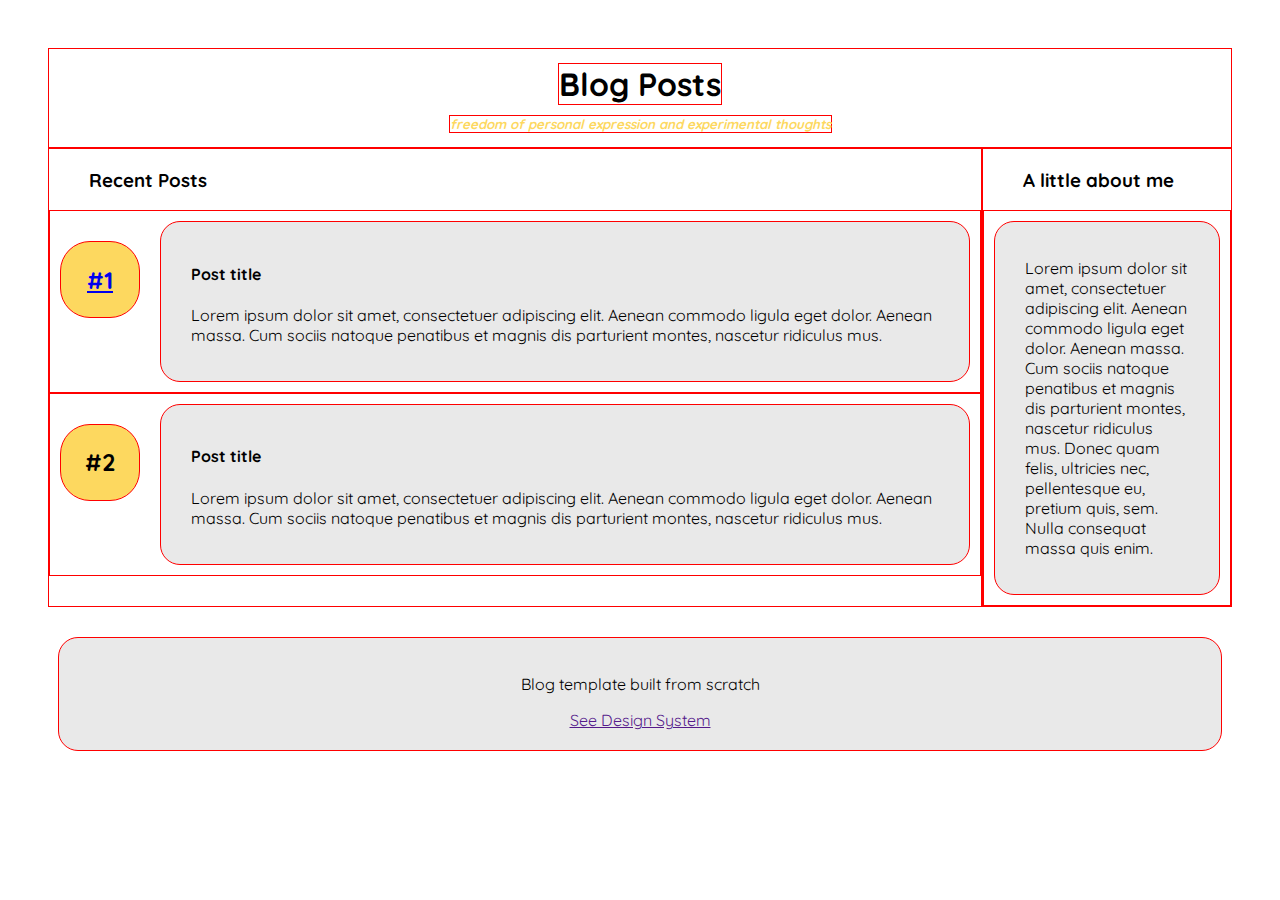
==== blog-hp.html @ 50d502f3 "Blog homepage mvp done." ====
<!DOCTYPE html>
<html lang="en">
  <head>
    <meta charset="utf-8" />
    <title>Geran's Blog</title>
    <meta
      content="width=device-width, initial-scale=1, maximum-scale=1"
      name="viewport"
    />
    <link rel="stylesheet"
    href="https://fonts.googleapis.com/css?family=Quicksand">
    <link rel="stylesheet" href="css/style.css">
    <link rel="stylesheet" href="css/style_large.css">
  </head>

  <body>
  <div class = "container">

    <div class="header">
      <h1>Blog Posts</h1>
      <h5><em><strong>freedom of personal expression and experimental thoughts</strong> </em></h5>
    </div>

    <section class="self">
      <h3 style="margin-left: 40px;">A little about me</h3>
      <div class="dummy-container">
        <div class = "box">
          <p>Lorem ipsum dolor sit amet, consectetuer adipiscing elit. Aenean commodo ligula eget dolor. Aenean massa. Cum sociis natoque penatibus et magnis dis parturient montes, nascetur ridiculus mus. Donec quam felis, ultricies nec, pellentesque eu, pretium quis, sem. Nulla consequat massa quis enim. </p>
        </div>
      </div>
    </section>


    <section class="content">
      <h3>Recent Posts</h3>
      <div class="blog-container">
        <a href="#">
          <div class="number-box",class = "nav-link">
            <h4>#1</h4>
          </div>
        </a>
        <div class="posts">
          <h4 style="margin-left: 10px;"><a href="#" class="nav-link">
            Post title</a></h4>
          <p>Lorem ipsum dolor sit amet, consectetuer adipiscing elit. Aenean commodo ligula eget dolor. Aenean massa. Cum sociis natoque penatibus et magnis dis parturient montes, nascetur ridiculus mus. </p>
        </div>
      </div>
      <div class="blog-container">
        <a href="#", class = nav-link>
          <div class="number-box">
            <h4>#2</h4>
          </div>
        </a>
        <div class="posts">
          <h4 style="margin-left: 10px;"><a href="#" class="nav-link">
            Post title</a></h4>
          <p>Lorem ipsum dolor sit amet, consectetuer adipiscing elit. Aenean commodo ligula eget dolor. Aenean massa. Cum sociis natoque penatibus et magnis dis parturient montes, nascetur ridiculus mus. </p>
        </div>
      </div>
    </section>


    <footer class="footer box">
      <p>Blog template built from scratch</p>
      <a href="">See Design System</a>
    </footer>
  </div>
  </body>
</html>
---- css/style.css ----
body {
  font-family: 'Quicksand', Helvetica, sans-serif;
  padding: 20px;
  background: #fff;
}
.container {
  padding: 10px;
  display: grid;
  grid-template-columns: repeat(3, 1fr); 
  grid-template-rows: [Header]80px [self] auto [ct_ln] auto [ft] auto;
  grid-template-areas: 
  "hd hd hd"
  "sf sf sf"
  "ct ct ct"
  "ft ft ft";
}
.dummy-container {
  border: 1px solid red;
}

.blog-container {
  border: 1px solid red;
  display: grid;
  grid-template-columns: 100px 1fr;
  grid-template-areas: "color-box post";
  /* padding: 20px;
  border-radius: 20px;
  margin: 10px; */
}
.number-box {
  border: 1px solid red;
  grid-area: color-box;
  background: rgb(253, 216, 95);
  display: flex;
  justify-content: center; 
  align-items: center;
  border-radius: 30px;
  margin: 10px;
  margin-top: 30px;
  height: 75px;
  font-size: x-large;
}
.posts {
  border: 1px solid red;
  background: #e9e9e9;
  padding: 20px;
  border-radius: 20px;
  margin: 10px;
  grid-area: post;
  }
.box {
  border: 1px solid red;
  background: #e9e9e9;
  padding: 20px;
  border-radius: 20px;
  margin: 10px;
  }
.header {
  border: 1px solid red;
  grid-area: hd;
  display: flex;
  flex-direction: column;
  justify-content: center;
  align-items: center; 
}
.self {
  grid-area: sf;
  border: 1px solid red;
}
.content {
  border: 1px solid red;
  grid-area: ct;
  display: flex;
  flex-direction: column;
}
.footer {
  border: 1px solid red;
  grid-area: ft; 
  text-align: center;
  margin-top: 30px;
}
.nav-link:link {
  color: #000;
  text-decoration: none;
}
.nav-link:visited {
  /* color: #000; */
  text-decoration: none;
}
.nav-link:hover {
   color: #000;
   text-decoration: underline;
}
.nav-link:active {
   color: #000;
   text-decoration: none;
}
p {
  margin-left: 10px; 
  margin-right: 10px;
}
h1 {
  border: 1px solid red;
  margin-bottom: 0;
}
h3 {
  margin-left: 40px;
}
h5 {
  color: rgb(253, 216, 95);
  border: 1px solid red;
  margin-top: 10px;
}
img {
  object-fit: cover;
  width: 50%;
  height: 260px;
}
---- css/style_large.css ----
@media(min-width:900px){
    .container {
      max-width: 1400px;
      padding: 20px;
      margin: auto; 
      /* setting up grids */
      display:grid;
      grid-template-columns: [line1] 1fr [line2] 1fr [line3] 250px [line4];
      grid-template-rows: 100px [line1] auto [line2] auto;
      grid-template-areas: 
      "hd hd hd"
      "ct ct sf"
      "ft ft ft";
    }
  } /* mid-width container for larger screens */
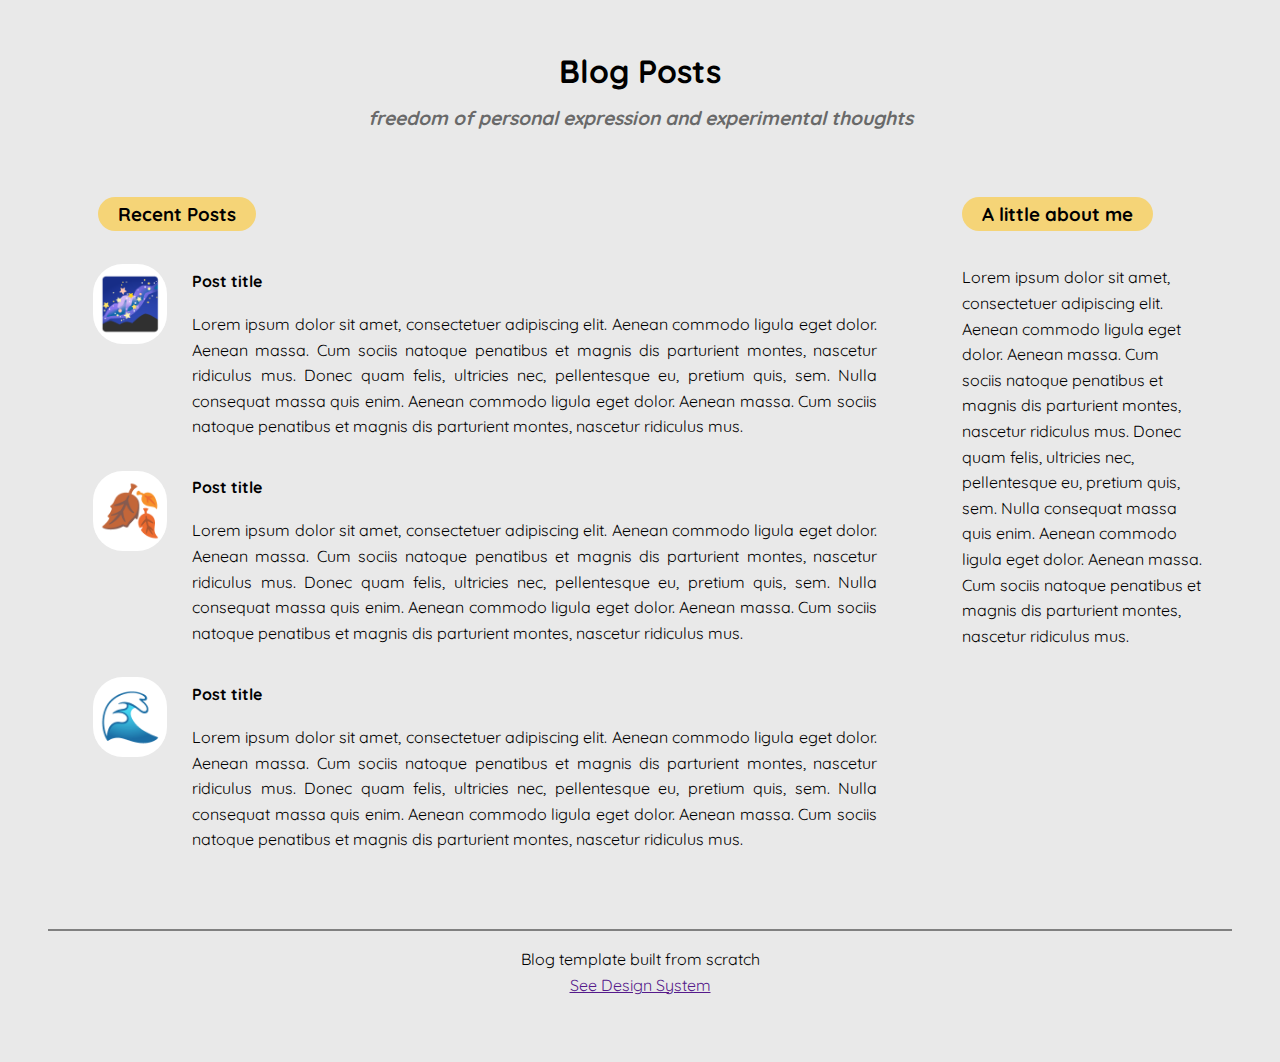
==== commit a4a194d2: "blog-hp updated w minor adjustments to blog-post" ====
--- a/blog-hp.html
+++ b/blog-hp.html
@@ -14,55 +14,54 @@
   </head>
 
   <body>
-  <div class = "container">
+  <div class = "layout">
 
-    <div class="header">
+    <header>
       <h1>Blog Posts</h1>
-      <h5><em><strong>freedom of personal expression and experimental thoughts</strong> </em></h5>
-    </div>
+      <h5><em><strong>freedom of personal expression and experimental thoughts</strong></em></h5>
+    </header>
 
     <section class="self">
-      <h3 style="margin-left: 40px;">A little about me</h3>
+      <h3>A little about me</h3>
       <div class="dummy-container">
-        <div class = "box">
-          <p>Lorem ipsum dolor sit amet, consectetuer adipiscing elit. Aenean commodo ligula eget dolor. Aenean massa. Cum sociis natoque penatibus et magnis dis parturient montes, nascetur ridiculus mus. Donec quam felis, ultricies nec, pellentesque eu, pretium quis, sem. Nulla consequat massa quis enim. </p>
+        <!-- to align left and right column -->
+        <p>Lorem ipsum dolor sit amet, consectetuer adipiscing elit. Aenean commodo ligula eget dolor. Aenean massa. Cum sociis natoque penatibus et magnis dis parturient montes, nascetur ridiculus mus. Donec quam felis, ultricies nec, pellentesque eu, pretium quis, sem. Nulla consequat massa quis enim. Aenean commodo ligula eget dolor. Aenean massa. Cum sociis natoque penatibus et magnis dis parturient montes, nascetur ridiculus mus.</p>
+    </section>
+
+    <section  class="content">
+      <h3>Recent Posts</h3>
+      <!-- <a href="#" class = "nav-link"  ></a> -->
+      <div class="post"  onclick="location.href='#';">
+        <button><span> 🌌 </span></button>
+        <div>
+          <h4 style="margin-left: 10px;"><a href="#" class="nav-link">Post title</a></h4>
+          <p>Lorem ipsum dolor sit amet, consectetuer adipiscing elit. Aenean commodo ligula eget dolor. Aenean massa. Cum sociis natoque penatibus et magnis dis parturient montes, nascetur ridiculus mus. Donec quam felis, ultricies nec, pellentesque eu, pretium quis, sem. Nulla consequat massa quis enim. Aenean commodo ligula eget dolor. Aenean massa. Cum sociis natoque penatibus et magnis dis parturient montes, nascetur ridiculus mus.
+          </p>
         </div>
       </div>
+      <div class="post"  onclick="location.href='#';">
+        <button><span> 🍂 </span></button>
+        <div>
+          <h4 style="margin-left: 10px;"><a href="#" class="nav-link">Post title</a></h4>
+          <p>Lorem ipsum dolor sit amet, consectetuer adipiscing elit. Aenean commodo ligula eget dolor. Aenean massa. Cum sociis natoque penatibus et magnis dis parturient montes, nascetur ridiculus mus. Donec quam felis, ultricies nec, pellentesque eu, pretium quis, sem. Nulla consequat massa quis enim. Aenean commodo ligula eget dolor. Aenean massa. Cum sociis natoque penatibus et magnis dis parturient montes, nascetur ridiculus mus.
+          </p>
+        </div>
+      </div>
+      <div class="post"  onclick="location.href='#';">
+        <button><span> 🌊 </span></button>
+        <div>
+          <h4 style="margin-left: 10px;"><a href="#" class="nav-link">Post title</a></h4>
+          <p>Lorem ipsum dolor sit amet, consectetuer adipiscing elit. Aenean commodo ligula eget dolor. Aenean massa. Cum sociis natoque penatibus et magnis dis parturient montes, nascetur ridiculus mus. Donec quam felis, ultricies nec, pellentesque eu, pretium quis, sem. Nulla consequat massa quis enim. Aenean commodo ligula eget dolor. Aenean massa. Cum sociis natoque penatibus et magnis dis parturient montes, nascetur ridiculus mus.
+          </p>
+        </div>
+      </div>
+
+
     </section>
 
-
-    <section class="content">
-      <h3>Recent Posts</h3>
-      <div class="blog-container">
-        <a href="#">
-          <div class="number-box",class = "nav-link">
-            <h4>#1</h4>
-          </div>
-        </a>
-        <div class="posts">
-          <h4 style="margin-left: 10px;"><a href="#" class="nav-link">
-            Post title</a></h4>
-          <p>Lorem ipsum dolor sit amet, consectetuer adipiscing elit. Aenean commodo ligula eget dolor. Aenean massa. Cum sociis natoque penatibus et magnis dis parturient montes, nascetur ridiculus mus. </p>
-        </div>
-      </div>
-      <div class="blog-container">
-        <a href="#", class = nav-link>
-          <div class="number-box">
-            <h4>#2</h4>
-          </div>
-        </a>
-        <div class="posts">
-          <h4 style="margin-left: 10px;"><a href="#" class="nav-link">
-            Post title</a></h4>
-          <p>Lorem ipsum dolor sit amet, consectetuer adipiscing elit. Aenean commodo ligula eget dolor. Aenean massa. Cum sociis natoque penatibus et magnis dis parturient montes, nascetur ridiculus mus. </p>
-        </div>
-      </div>
-    </section>
-
-
-    <footer class="footer box">
-      <p>Blog template built from scratch</p>
-      <a href="">See Design System</a>
+    <footer>
+      <p>Blog template built from scratch<br>
+      <a href="">See Design System</a></p>
     </footer>
   </div>
   </body>
--- a/css/style.css
+++ b/css/style.css
@@ -1,62 +1,74 @@
 body {
   font-family: 'Quicksand', Helvetica, sans-serif;
   padding: 20px;
-  background: #fff;
+  background: #e9e9e9;
 }
-.container {
+.layout {
   padding: 10px;
   display: grid;
+  margin: auto;
+  
   grid-template-columns: repeat(3, 1fr); 
-  grid-template-rows: [Header]80px [self] auto [ct_ln] auto [ft] auto;
+  grid-template-rows: [Header]100px [self] auto [ct_ln] auto [ft] auto;
   grid-template-areas: 
   "hd hd hd"
   "sf sf sf"
   "ct ct ct"
   "ft ft ft";
 }
-.dummy-container {
-  border: 1px solid red;
+
+.content {
+  /* border: 1px solid red; */
+  grid-area: ct;
+  display: flex;
+  flex-direction: column;
+  justify-content: space-between;
+  margin: 30px;
+}
+div.post {
+  /* border: 1px solid red; */
+  border-radius: 30px;
+  display: flex;
+  flex-direction: row;
+  justify-content: space-around;
+  align-content: center;
+  transition: 0.3s;
+}
+div.post > button {
+  /* border: 1px solid red; */
+  background-color: white;
+  border-radius: 30px;
+  border: none;
+  height: 80px; 
+  width: auto;
+  text-align: center;
+  vertical-align:middle; 
+  transition: 0.3s;
+  margin: 15px;
+}
+div.post:hover {
+  background-color: white;
+  cursor: pointer;
+  box-shadow: 0px 0px 10px #888888;
+  margin-bottom: 10px;
+}
+div.post:hover > button:hover {
+  background-color: rgb(245, 212, 119);
+  cursor: pointer;
 }
 
-.blog-container {
-  border: 1px solid red;
-  display: grid;
-  grid-template-columns: 100px 1fr;
-  grid-template-areas: "color-box post";
-  /* padding: 20px;
-  border-radius: 20px;
-  margin: 10px; */
+div.post p {
+  /* adjust texts within each 'post\blog' card */
+  text-align: justify;
+  margin-right: 15px;
 }
-.number-box {
-  border: 1px solid red;
-  grid-area: color-box;
-  background: rgb(253, 216, 95);
-  display: flex;
-  justify-content: center; 
-  align-items: center;
-  border-radius: 30px;
-  margin: 10px;
-  margin-top: 30px;
-  height: 75px;
-  font-size: x-large;
+button > span {
+  /* to fix emoji\icon size. */
+  font-size:50px;
 }
-.posts {
-  border: 1px solid red;
-  background: #e9e9e9;
-  padding: 20px;
-  border-radius: 20px;
-  margin: 10px;
-  grid-area: post;
-  }
-.box {
-  border: 1px solid red;
-  background: #e9e9e9;
-  padding: 20px;
-  border-radius: 20px;
-  margin: 10px;
-  }
-.header {
-  border: 1px solid red;
+
+header {
+  /* border: 1px solid red; */
   grid-area: hd;
   display: flex;
   flex-direction: column;
@@ -65,16 +77,18 @@
 }
 .self {
   grid-area: sf;
-  border: 1px solid red;
-}
-.content {
-  border: 1px solid red;
-  grid-area: ct;
+  /* border: 1px solid red; */
   display: flex;
   flex-direction: column;
+  margin: 30px 10px;
 }
-.footer {
-  border: 1px solid red;
+.self p {
+  padding: 0px 20px;
+  text-align: left;
+}
+footer {
+  /* border: 1px solid red; */
+  border-top: 2px solid gray;
   grid-area: ft; 
   text-align: center;
   margin-top: 30px;
@@ -84,7 +98,6 @@
   text-decoration: none;
 }
 .nav-link:visited {
-  /* color: #000; */
   text-decoration: none;
 }
 .nav-link:hover {
@@ -96,20 +109,29 @@
    text-decoration: none;
 }
 p {
-  margin-left: 10px; 
-  margin-right: 10px;
+  padding-right: 10px;
+  padding-left: 10px;
+  line-height: 1.6;
 }
 h1 {
-  border: 1px solid red;
+  /* border: 1px solid red; */
   margin-bottom: 0;
 }
-h3 {
-  margin-left: 40px;
+section h3 {
+  margin-left: 20px;
+  background-color: rgb(245, 212, 119);
+  padding: 5px 20px;
+  border-radius: 20px;
+  width: auto;
+  align-self: flex-start;
 }
-h5 {
-  color: rgb(253, 216, 95);
-  border: 1px solid red;
+header > h5 {
+  color: dimgrey;
+    /* border: 1px solid red; */
   margin-top: 10px;
+  padding: 5px;
+  font-size: 1.2rem;
+  /* text-shadow: 2px 2px 4px #000000; */
 }
 img {
   object-fit: cover;
--- a/css/style_large.css
+++ b/css/style_large.css
@@ -1,15 +1,17 @@
+/* mid-width container for larger screens */
 @media(min-width:900px){
-    .container {
+    .layout {
+      border-color: yellow;
       max-width: 1400px;
       padding: 20px;
       margin: auto; 
       /* setting up grids */
       display:grid;
-      grid-template-columns: [line1] 1fr [line2] 1fr [line3] 250px [line4];
+      grid-template-columns: [line1] 1fr [line2] 1fr [line3] 300px [line4];
       grid-template-rows: 100px [line1] auto [line2] auto;
       grid-template-areas: 
       "hd hd hd"
       "ct ct sf"
       "ft ft ft";
     }
-  } /* mid-width container for larger screens */+  } 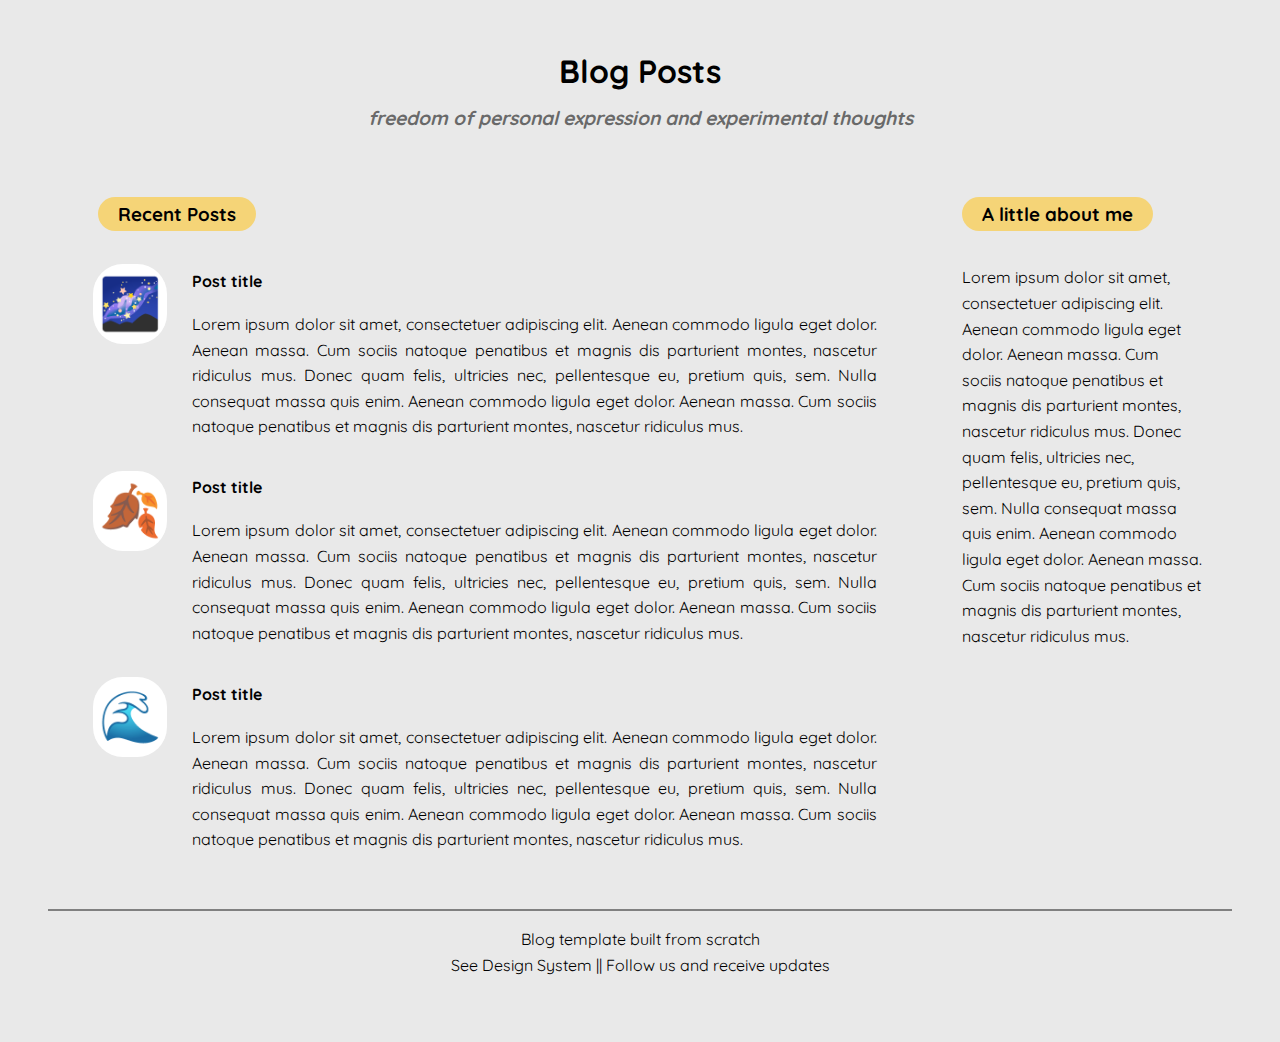
==== commit 5d085e70: "v1.1, added mobile version and made other modifications according to feedback" ====
--- a/blog-hp.html
+++ b/blog-hp.html
@@ -11,6 +11,8 @@
     href="https://fonts.googleapis.com/css?family=Quicksand">
     <link rel="stylesheet" href="css/style.css">
     <link rel="stylesheet" href="css/style_large.css">
+    <link rel="stylesheet" href="css/style_mobile.css">
+    
   </head>
 
   <body>
@@ -23,45 +25,38 @@
 
     <section class="self">
       <h3>A little about me</h3>
-      <div class="dummy-container">
-        <!-- to align left and right column -->
-        <p>Lorem ipsum dolor sit amet, consectetuer adipiscing elit. Aenean commodo ligula eget dolor. Aenean massa. Cum sociis natoque penatibus et magnis dis parturient montes, nascetur ridiculus mus. Donec quam felis, ultricies nec, pellentesque eu, pretium quis, sem. Nulla consequat massa quis enim. Aenean commodo ligula eget dolor. Aenean massa. Cum sociis natoque penatibus et magnis dis parturient montes, nascetur ridiculus mus.</p>
+      <!-- to align left and right column -->
+      <p>Lorem ipsum dolor sit amet, consectetuer adipiscing elit. Aenean commodo ligula eget dolor. Aenean massa. Cum sociis natoque penatibus et magnis dis parturient montes, nascetur ridiculus mus. Donec quam felis, ultricies nec, pellentesque eu, pretium quis, sem. Nulla consequat massa quis enim. Aenean commodo ligula eget dolor. Aenean massa. Cum sociis natoque penatibus et magnis dis parturient montes, nascetur ridiculus mus.</p>
     </section>
 
     <section  class="content">
       <h3>Recent Posts</h3>
-      <!-- <a href="#" class = "nav-link"  ></a> -->
-      <div class="post"  onclick="location.href='#';">
-        <button><span> 🌌 </span></button>
+      <div class="post" onclick="location.href='blog-post.html';"><button><span> 🌌 </span></button>
+        <div>
+          <h4 style="margin-left: 10px;"><a href="#" class="nav-link"></a>Post title</a></h4>
+          <p>Lorem ipsum dolor sit amet, consectetuer adipiscing elit. Aenean commodo ligula eget dolor. Aenean massa. Cum sociis natoque penatibus et magnis dis parturient montes, nascetur ridiculus mus. Donec quam felis, ultricies nec, pellentesque eu, pretium quis, sem. Nulla consequat massa quis enim. Aenean commodo ligula eget dolor. Aenean massa. Cum sociis natoque penatibus et magnis dis parturient montes, nascetur ridiculus mus.
+          </p>
+        </div>
+      </div>
+      <div class="post"  onclick="location.href='blog-post2.html';"><button><span> 🍂 </span></button>
         <div>
           <h4 style="margin-left: 10px;"><a href="#" class="nav-link">Post title</a></h4>
           <p>Lorem ipsum dolor sit amet, consectetuer adipiscing elit. Aenean commodo ligula eget dolor. Aenean massa. Cum sociis natoque penatibus et magnis dis parturient montes, nascetur ridiculus mus. Donec quam felis, ultricies nec, pellentesque eu, pretium quis, sem. Nulla consequat massa quis enim. Aenean commodo ligula eget dolor. Aenean massa. Cum sociis natoque penatibus et magnis dis parturient montes, nascetur ridiculus mus.
           </p>
         </div>
       </div>
-      <div class="post"  onclick="location.href='#';">
-        <button><span> 🍂 </span></button>
+      <div class="post"  onclick="location.href='blog-post3.html';"><button><span> 🌊 </span></button>
         <div>
           <h4 style="margin-left: 10px;"><a href="#" class="nav-link">Post title</a></h4>
           <p>Lorem ipsum dolor sit amet, consectetuer adipiscing elit. Aenean commodo ligula eget dolor. Aenean massa. Cum sociis natoque penatibus et magnis dis parturient montes, nascetur ridiculus mus. Donec quam felis, ultricies nec, pellentesque eu, pretium quis, sem. Nulla consequat massa quis enim. Aenean commodo ligula eget dolor. Aenean massa. Cum sociis natoque penatibus et magnis dis parturient montes, nascetur ridiculus mus.
           </p>
         </div>
       </div>
-      <div class="post"  onclick="location.href='#';">
-        <button><span> 🌊 </span></button>
-        <div>
-          <h4 style="margin-left: 10px;"><a href="#" class="nav-link">Post title</a></h4>
-          <p>Lorem ipsum dolor sit amet, consectetuer adipiscing elit. Aenean commodo ligula eget dolor. Aenean massa. Cum sociis natoque penatibus et magnis dis parturient montes, nascetur ridiculus mus. Donec quam felis, ultricies nec, pellentesque eu, pretium quis, sem. Nulla consequat massa quis enim. Aenean commodo ligula eget dolor. Aenean massa. Cum sociis natoque penatibus et magnis dis parturient montes, nascetur ridiculus mus.
-          </p>
-        </div>
-      </div>
-
-
     </section>
 
     <footer>
       <p>Blog template built from scratch<br>
-      <a href="">See Design System</a></p>
+      <a href="design-system.html" class="nav-link">See Design System</a> || <a href="subscribe.html" class="nav-link">Follow us and receive updates</a></p>
     </footer>
   </div>
   </body>
--- a/css/style.css
+++ b/css/style.css
@@ -1,9 +1,13 @@
+@import "style_large.css";
+@import "style_mobile.css";
+@import "style_reg.css";
+
 body {
   font-family: 'Quicksand', Helvetica, sans-serif;
   padding: 20px;
   background: #e9e9e9;
 }
-.layout {
+/* .layout {
   padding: 10px;
   display: grid;
   margin: auto;
@@ -15,7 +19,7 @@
   "sf sf sf"
   "ct ct ct"
   "ft ft ft";
-}
+} */
 
 .content {
   /* border: 1px solid red; */
@@ -91,7 +95,7 @@
   border-top: 2px solid gray;
   grid-area: ft; 
   text-align: center;
-  margin-top: 30px;
+  margin-top: 10px;
 }
 .nav-link:link {
   color: #000;
--- a/css/style_mobile.css
+++ b/css/style_mobile.css
@@ -0,0 +1,46 @@
+/* mid-width container for larger screens */
+@media(max-width:420px){
+.layout {
+  padding: 0px;
+  /* setting up grids */
+  display:grid;
+  grid-template-columns: [line1] 1fr [line2] 1fr [line3] 1fr [line4];
+  grid-template-rows: auto [line1] auto [line2] auto [line3] auto [line4];
+  grid-template-areas: 
+  "hd hd hd"
+  "sf sf sf"
+  "ct ct ct"
+  "ft ft ft";
+}
+.content {
+  /* border: 1px solid red; */
+  margin: 5px;
+}
+section h3 {
+  align-self: center;
+  margin-left: 0;
+}
+
+div.post {
+  /* border: 1px solid red; */
+  background-color: white;
+  box-shadow: 0px 0px 10px #888888;
+  margin-bottom: 10px;
+  flex-direction: column;
+  transition: none;
+}
+div.post > button {
+  /* border: 1px solid red; */
+  background-color: rgb(245, 212, 119);
+  height: 80px;
+  width: 80px;
+  transition: none;
+  align-self: center;
+}
+
+p {
+  line-height: 1.4;
+}
+
+/* media query finished.  */
+} 